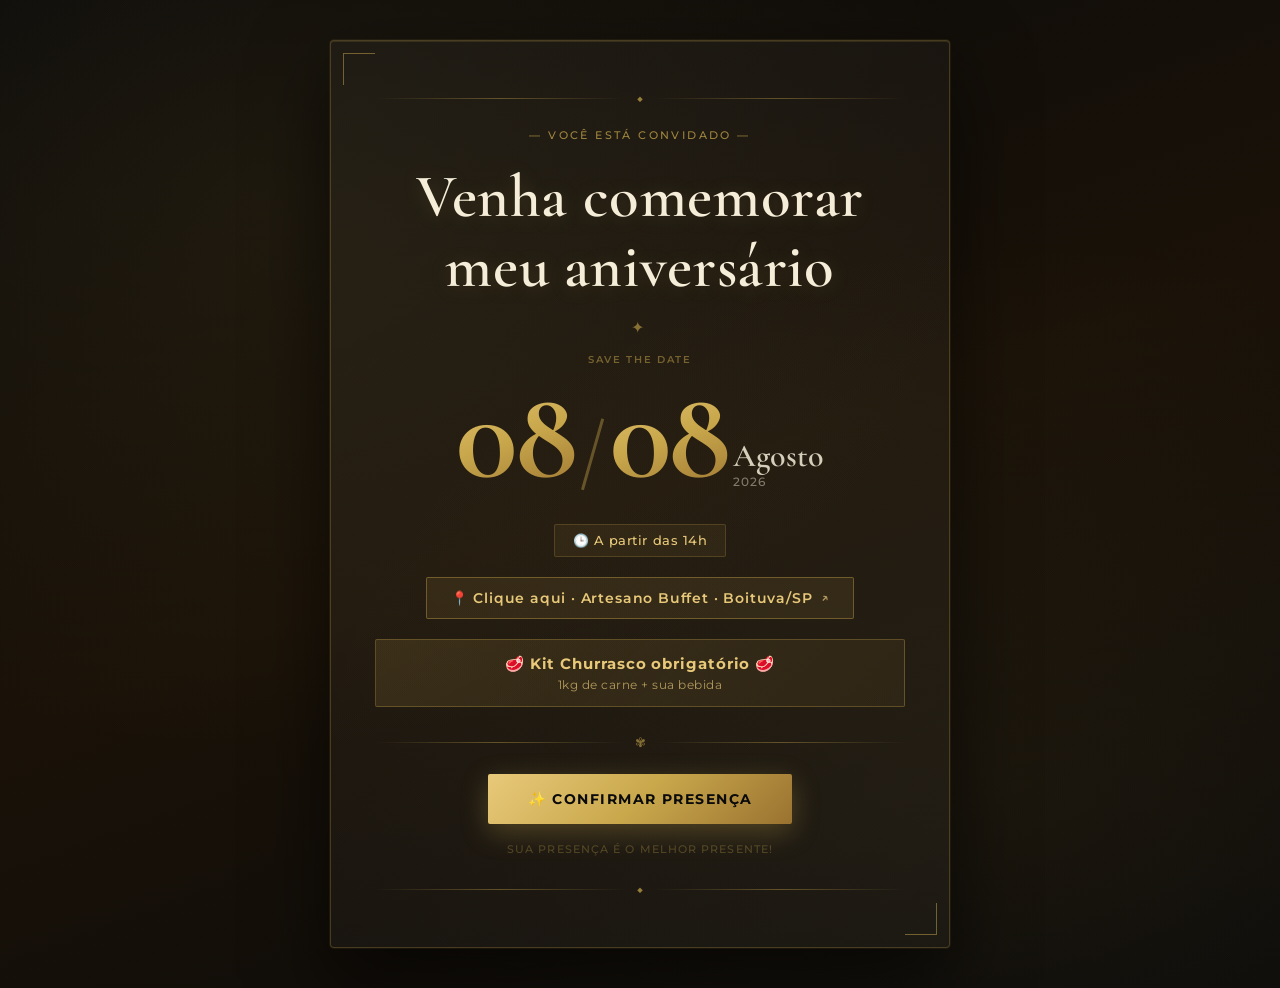
==== aniversario-2026/index.html @ 9cabdac1 "first commit" ====
<!DOCTYPE html>
<html lang="pt-BR">
<head>
  <meta charset="UTF-8" />
  <meta name="viewport" content="width=device-width, initial-scale=1.0" />
  <title>Aniversário · 08/08/2026</title>
  <link rel="stylesheet" href="css/style.css" />
  <link rel="preconnect" href="https://fonts.googleapis.com" />
  <link rel="preconnect" href="https://fonts.gstatic.com" crossorigin />
  <link href="https://fonts.googleapis.com/css2?family=Cormorant+Garamond:ital,wght@0,400;0,600;0,700;1,400;1,600;1,700&family=Montserrat:wght@300;400;500;600;700&display=swap" rel="stylesheet" />
</head>
<body class="page-index">

  <!-- ── Partículas decorativas ─────────────────────────────────── -->
  <div class="particulas" aria-hidden="true">
    <span></span><span></span><span></span><span></span>
    <span></span><span></span><span></span><span></span>
    <span></span><span></span><span></span><span></span>
  </div>

  <!-- ── Hero principal ────────────────────────────────────────── -->
  <main class="hero-index">
    <div class="hero-card">

      <!-- Ornamento topo -->
      <div class="ornamento-topo" aria-hidden="true">
        <span class="linha-ornamento"></span>
        <span class="diamante">◆</span>
        <span class="linha-ornamento"></span>
      </div>

      <!-- Eyebrow -->
      <p class="eyebrow">— Você está convidado —</p>

      <!-- Título principal -->
      <h1 class="titulo-convite">Venha comemorar<br/>meu aniversário</h1>

      <!-- Ornamento meio -->
      <div class="ornamento-meio" aria-hidden="true">✦</div>

      <!-- Data em destaque -->
      <div class="data-destaque">
        <span class="data-label">Save the date</span>
        <div class="data-numero-wrap">
          <span class="data-numero">08</span>
          <div class="data-separador">/</div>
          <span class="data-numero">08</span>
          <div class="data-mes-ano">
            <span>Agosto</span>
            <span class="data-ano">2026</span>
          </div>
        </div>
      </div>

      <!-- Infos -->
      <div class="infos-grade">
        <div class="info-pill">🕒 A partir das 14h</div>
      </div>

      <!-- Botão Maps -->
      <a href="https://www.google.com/maps/search/Artesano+Buffet+Boituva"
         target="_blank"
         class="btn-maps">
        📍 Clique aqui · Artesano Buffet · Boituva/SP
        <span class="seta-maps">↗</span>
      </a>

      <!-- Aviso kit churrasco -->
      <div class="aviso-churrasco">
        🥩 Kit Churrasco obrigatório 🥩
        <span class="aviso-detalhe">1kg de carne + sua bebida</span>
      </div>

      <!-- Ornamento divisor -->
      <div class="ornamento-divisor" aria-hidden="true">
        <span class="linha-ornamento"></span>
        <span class="flor">✾</span>
        <span class="linha-ornamento"></span>
      </div>

      <!-- CTA confirmação -->
      <a href="confirmacao.html" class="btn-cta">
        ✨ Confirmar Presença
      </a>

      <p class="rodape-card">Sua presença é o melhor presente!</p>

      <!-- Ornamento base -->
      <div class="ornamento-topo" style="margin-top:28px; margin-bottom:0;" aria-hidden="true">
        <span class="linha-ornamento"></span>
        <span class="diamante">◆</span>
        <span class="linha-ornamento"></span>
      </div>

    </div>
  </main>

</body>
</html>
---- aniversario-2026/css/style.css ----
/* ════════════════════════════════════════════════════════════════════
   ANIVERSÁRIO 2026 · style.css
   Design: Elegante · Dourado · Preto · Sofisticado
════════════════════════════════════════════════════════════════════ */

/* ── Reset ───────────────────────────────────────────────────────── */
*, *::before, *::after { box-sizing: border-box; }
html { scroll-behavior: smooth; }
body {
  margin: 0;
  font-family: 'Montserrat', 'Segoe UI', sans-serif;
  -webkit-font-smoothing: antialiased;
}

/* ── Tokens ──────────────────────────────────────────────────────── */
:root {
  --preto:    #0A0A0A;
  --grafite:  #141414;
  --ouro:     #C9A84C;
  --ouro-claro: #E8C97A;
  --ouro-escuro: #9A7230;
  --creme:    #F5EDD8;
  --branco:   #FFFFFF;
  --cinza:    rgba(255,255,255,0.08);
}

/* ════════════════════════════════════════════════════════════════════
   FUNDO E PARTÍCULAS
════════════════════════════════════════════════════════════════════ */

.page-index,
.page-confirmacao {
  min-height: 100vh;
  background:
    radial-gradient(ellipse at 20% 20%, rgba(201,168,76,0.08) 0%, transparent 50%),
    radial-gradient(ellipse at 80% 80%, rgba(201,168,76,0.06) 0%, transparent 50%),
    linear-gradient(160deg, #0A0A0A 0%, #1a1208 50%, #0A0A0A 100%);
  position: relative;
  overflow-x: hidden;
}

/* Partículas flutuantes */
.particulas {
  position: fixed;
  inset: 0;
  pointer-events: none;
  z-index: 0;
  overflow: hidden;
}

.particulas span {
  position: absolute;
  display: block;
  border-radius: 50%;
  background: radial-gradient(circle, rgba(201,168,76,0.6), transparent);
  animation: flutuar linear infinite;
  opacity: 0;
}

.particulas span:nth-child(1)  { width:4px; height:4px; left:10%; animation-duration:18s; animation-delay:0s;   }
.particulas span:nth-child(2)  { width:3px; height:3px; left:25%; animation-duration:22s; animation-delay:3s;   }
.particulas span:nth-child(3)  { width:5px; height:5px; left:40%; animation-duration:16s; animation-delay:1s;   }
.particulas span:nth-child(4)  { width:3px; height:3px; left:55%; animation-duration:20s; animation-delay:5s;   }
.particulas span:nth-child(5)  { width:4px; height:4px; left:70%; animation-duration:25s; animation-delay:2s;   }
.particulas span:nth-child(6)  { width:6px; height:6px; left:85%; animation-duration:19s; animation-delay:7s;   }
.particulas span:nth-child(7)  { width:3px; height:3px; left:15%; animation-duration:23s; animation-delay:4s;   }
.particulas span:nth-child(8)  { width:4px; height:4px; left:60%; animation-duration:17s; animation-delay:6s;   }
.particulas span:nth-child(9)  { width:5px; height:5px; left:32%; animation-duration:21s; animation-delay:9s;   }
.particulas span:nth-child(10) { width:3px; height:3px; left:78%; animation-duration:24s; animation-delay:1s;   }
.particulas span:nth-child(11) { width:4px; height:4px; left:48%; animation-duration:20s; animation-delay:11s;  }
.particulas span:nth-child(12) { width:6px; height:6px; left:92%; animation-duration:18s; animation-delay:8s;   }

@keyframes flutuar {
  0%   { bottom: -10px; opacity: 0; transform: translateX(0) rotate(0deg); }
  10%  { opacity: 0.7; }
  90%  { opacity: 0.4; }
  100% { bottom: 110vh; opacity: 0; transform: translateX(60px) rotate(360deg); }
}

/* ════════════════════════════════════════════════════════════════════
   INDEX — Hero
════════════════════════════════════════════════════════════════════ */

.hero-index {
  position: relative;
  z-index: 1;
  min-height: 100vh;
  display: flex;
  align-items: center;
  justify-content: center;
  padding: 40px 20px;
}

/* ── Card central ────────────────────────────────────────────────── */
.hero-card {
  max-width: 620px;
  width: 100%;
  background: rgba(255,255,255,0.03);
  border: 1px solid rgba(201,168,76,0.25);
  border-radius: 4px;
  padding: 52px 44px;
  text-align: center;
  color: var(--creme);
  box-shadow:
    0 0 0 1px rgba(201,168,76,0.08),
    0 32px 80px rgba(0,0,0,0.6),
    inset 0 1px 0 rgba(201,168,76,0.15);
  position: relative;
}

/* Cantos decorativos */
.hero-card::before,
.hero-card::after {
  content: '';
  position: absolute;
  width: 32px;
  height: 32px;
  border-color: var(--ouro);
  border-style: solid;
  opacity: 0.5;
}
.hero-card::before { top: 12px; left: 12px; border-width: 1px 0 0 1px; }
.hero-card::after  { bottom: 12px; right: 12px; border-width: 0 1px 1px 0; }

/* ── Ornamentos ──────────────────────────────────────────────────── */
.ornamento-topo {
  display: flex;
  align-items: center;
  justify-content: center;
  gap: 12px;
  margin-bottom: 24px;
}
.linha-ornamento {
  display: block;
  flex: 1;
  height: 1px;
  background: linear-gradient(90deg, transparent, rgba(201,168,76,0.4), transparent);
}
.diamante {
  color: var(--ouro);
  font-size: 0.6rem;
  opacity: 0.7;
}
.ornamento-meio {
  color: var(--ouro);
  font-size: 1rem;
  opacity: 0.6;
  margin: 16px 0;
  letter-spacing: 0.3em;
}
.ornamento-divisor {
  display: flex;
  align-items: center;
  gap: 12px;
  margin: 28px 0 24px;
}
.flor {
  color: var(--ouro);
  font-size: 0.8rem;
  opacity: 0.6;
}

/* ── Textos ──────────────────────────────────────────────────────── */
.eyebrow {
  font-family: 'Montserrat', sans-serif;
  font-size: 0.68rem;
  font-weight: 500;
  letter-spacing: 0.22em;
  text-transform: uppercase;
  color: var(--ouro);
  opacity: 0.75;
  margin: 0 0 20px;
}

.titulo-convite {
  font-family: 'Cormorant Garamond', Georgia, serif;
  font-weight: 600;
  font-size: clamp(2.2rem, 7vw, 3.8rem);
  line-height: 1.15;
  margin: 0;
  color: var(--creme);
  text-shadow: 0 2px 20px rgba(201,168,76,0.2);
  letter-spacing: 0.01em;
}

/* ── Data em destaque ────────────────────────────────────────────── */
.data-destaque { margin: 8px 0 24px; }

.data-label {
  display: block;
  font-size: 0.65rem;
  font-weight: 600;
  letter-spacing: 0.16em;
  text-transform: uppercase;
  color: var(--ouro);
  opacity: 0.5;
  margin-bottom: 6px;
}

.data-numero-wrap {
  display: flex;
  align-items: flex-end;
  justify-content: center;
  gap: 4px;
}

.data-numero {
  font-family: 'Cormorant Garamond', serif;
  font-weight: 700;
  font-size: clamp(4.5rem, 16vw, 8rem);
  line-height: 1;
  letter-spacing: -0.02em;
  background: linear-gradient(160deg, #E8C97A 0%, #C9A84C 50%, #9A7230 100%);
  -webkit-background-clip: text;
  -webkit-text-fill-color: transparent;
  background-clip: text;
}

.data-separador {
  font-family: 'Cormorant Garamond', serif;
  font-size: clamp(3rem, 10vw, 5rem);
  font-weight: 300;
  color: var(--ouro);
  opacity: 0.4;
  padding-bottom: 8px;
  line-height: 1;
}

.data-mes-ano {
  display: flex;
  flex-direction: column;
  align-items: flex-start;
  padding-bottom: 10px;
  gap: 0;
}
.data-mes-ano span {
  font-family: 'Cormorant Garamond', serif;
  font-size: clamp(1.2rem, 3.5vw, 2rem);
  font-weight: 600;
  color: var(--creme);
  opacity: 0.85;
  line-height: 1.2;
}
.data-ano {
  font-family: 'Montserrat', sans-serif !important;
  font-size: 0.75rem !important;
  font-weight: 500 !important;
  opacity: 0.45 !important;
  letter-spacing: 0.1em;
}

/* ── Info pills ──────────────────────────────────────────────────── */
.infos-grade {
  display: flex;
  flex-wrap: wrap;
  gap: 10px;
  justify-content: center;
  margin-bottom: 16px;
}
.info-pill {
  background: rgba(201,168,76,0.08);
  border: 1px solid rgba(201,168,76,0.22);
  border-radius: 2px;
  padding: 8px 18px;
  font-size: 0.8rem;
  font-weight: 500;
  color: var(--ouro-claro);
  letter-spacing: 0.04em;
}

/* ── Botão Maps ──────────────────────────────────────────────────── */
.btn-maps {
  display: inline-flex;
  align-items: center;
  gap: 8px;
  margin-top: 4px;
  margin-bottom: 20px;
  background: rgba(201,168,76,0.1);
  border: 1px solid rgba(201,168,76,0.4);
  color: var(--ouro-claro);
  text-decoration: none;
  font-family: 'Montserrat', sans-serif;
  font-weight: 600;
  font-size: 0.85rem;
  letter-spacing: 0.06em;
  padding: 12px 24px;
  border-radius: 2px;
  transition: background 0.2s, border-color 0.2s, transform 0.2s;
}
.btn-maps:hover {
  background: rgba(201,168,76,0.18);
  border-color: rgba(201,168,76,0.7);
  transform: translateY(-2px);
}
.seta-maps {
  font-size: 0.8rem;
  opacity: 0.7;
}

/* ── Aviso kit churrasco ─────────────────────────────────────────── */
.aviso-churrasco {
  display: flex;
  flex-direction: column;
  align-items: center;
  gap: 4px;
  background: linear-gradient(135deg, rgba(201,168,76,0.15), rgba(154,114,48,0.1));
  border: 1px solid rgba(201,168,76,0.3);
  border-radius: 2px;
  padding: 14px 24px;
  font-family: 'Montserrat', sans-serif;
  font-weight: 700;
  font-size: 0.95rem;
  letter-spacing: 0.06em;
  color: var(--ouro-claro);
  animation: brilho 3s ease-in-out infinite;
}
.aviso-detalhe {
  font-size: 0.75rem;
  font-weight: 400;
  opacity: 0.7;
  letter-spacing: 0.04em;
}
@keyframes brilho {
  0%, 100% { box-shadow: 0 0 0 rgba(201,168,76,0); }
  50%       { box-shadow: 0 0 20px rgba(201,168,76,0.2); }
}

/* ── Botão CTA ───────────────────────────────────────────────────── */
.btn-cta {
  display: inline-block;
  background: linear-gradient(135deg, #E8C97A 0%, #C9A84C 50%, #9A7230 100%);
  color: var(--preto);
  text-decoration: none;
  font-family: 'Montserrat', sans-serif;
  font-weight: 700;
  font-size: 0.9rem;
  letter-spacing: 0.1em;
  text-transform: uppercase;
  padding: 16px 40px;
  border: none;
  border-radius: 2px;
  cursor: pointer;
  box-shadow: 0 8px 28px rgba(201,168,76,0.3);
  transition: transform 0.2s, box-shadow 0.2s, opacity 0.2s;
}
.btn-cta:hover {
  transform: translateY(-3px);
  box-shadow: 0 14px 36px rgba(201,168,76,0.45);
  opacity: 0.92;
}

.rodape-card {
  font-size: 0.68rem;
  font-weight: 500;
  letter-spacing: 0.1em;
  text-transform: uppercase;
  color: var(--ouro);
  opacity: 0.3;
  margin: 18px 0 0;
}

/* ════════════════════════════════════════════════════════════════════
   CONFIRMAÇÃO — Página
════════════════════════════════════════════════════════════════════ */

.conf-header {
  position: relative;
  z-index: 1;
  text-align: center;
  padding: 48px 20px 32px;
  color: var(--creme);
}

.btn-voltar {
  display: inline-block;
  color: rgba(201,168,76,0.55);
  text-decoration: none;
  font-size: 0.78rem;
  font-weight: 500;
  letter-spacing: 0.06em;
  margin-bottom: 16px;
  transition: color 0.2s;
}
.btn-voltar:hover { color: var(--ouro); }

.conf-titulo {
  font-family: 'Cormorant Garamond', serif;
  font-weight: 600;
  font-size: clamp(2rem, 6vw, 3rem);
  margin: 8px 0 0;
  color: var(--creme);
}

.conf-subtitulo {
  font-size: 0.85rem;
  color: var(--ouro);
  opacity: 0.6;
  margin: 8px 0 0;
  letter-spacing: 0.04em;
}

/* Badge admin */
.admin-badge {
  display: inline-block;
  margin-top: 14px;
  background: rgba(220,50,50,0.15);
  border: 1px solid rgba(220,50,50,0.35);
  color: #ff9999;
  font-size: 0.72rem;
  font-weight: 700;
  letter-spacing: 0.08em;
  padding: 5px 16px;
  border-radius: 2px;
}

/* ── Corpo ───────────────────────────────────────────────────────── */
.conf-corpo {
  position: relative;
  z-index: 1;
  max-width: 540px;
  margin: 0 auto;
  padding: 0 16px 40px;
}

/* ── Card do formulário ──────────────────────────────────────────── */
.conf-card {
  background: rgba(255,255,255,0.03);
  border: 1px solid rgba(201,168,76,0.22);
  border-radius: 4px;
  padding: 36px 32px;
  box-shadow:
    0 0 0 1px rgba(201,168,76,0.06),
    0 24px 60px rgba(0,0,0,0.5);
  position: relative;
}
.conf-card::before,
.conf-card::after {
  content: '';
  position: absolute;
  width: 24px;
  height: 24px;
  border-color: var(--ouro);
  border-style: solid;
  opacity: 0.4;
}
.conf-card::before { top: 10px; left: 10px; border-width: 1px 0 0 1px; }
.conf-card::after  { bottom: 10px; right: 10px; border-width: 0 1px 1px 0; }

/* ── Campos ──────────────────────────────────────────────────────── */
.campos-wrap { display: flex; flex-direction: column; gap: 16px; }

.campo-grupo { display: flex; flex-direction: column; gap: 6px; }

.campo-label {
  font-size: 0.68rem;
  font-weight: 700;
  letter-spacing: 0.14em;
  text-transform: uppercase;
  color: var(--ouro);
  opacity: 0.8;
}
.obrigatorio { color: #E8C97A; }
.opcional    { color: rgba(201,168,76,0.4); font-weight: 400; text-transform: none; letter-spacing: 0; font-size: 0.75rem; }

.campo-input {
  border: 1px solid rgba(201,168,76,0.2);
  border-radius: 2px;
  padding: 11px 16px;
  font-family: 'Montserrat', sans-serif;
  font-size: 0.875rem;
  color: var(--creme);
  background: rgba(255,255,255,0.04);
  outline: none;
  transition: border-color 0.2s, background 0.2s;
}
.campo-input::placeholder { color: rgba(245,237,216,0.25); }
.campo-input:focus {
  border-color: rgba(201,168,76,0.6);
  background: rgba(201,168,76,0.05);
}

.form-erro {
  font-size: 0.78rem;
  color: #ff8888;
  margin: 4px 0 0;
}

/* ── Card de sucesso ─────────────────────────────────────────────── */
.sucesso-card {
  background: rgba(255,255,255,0.03);
  border: 1px solid rgba(201,168,76,0.25);
  border-radius: 4px;
  padding: 52px 32px;
  text-align: center;
  color: var(--creme);
  box-shadow: 0 24px 60px rgba(0,0,0,0.5);
}
.sucesso-icone  { font-size: 3.5rem; margin-bottom: 16px; }
.sucesso-titulo {
  font-family: 'Cormorant Garamond', serif;
  font-weight: 600;
  font-size: 2rem;
  color: var(--ouro-claro);
  margin: 0 0 12px;
}
.sucesso-msg {
  font-size: 0.9rem;
  line-height: 1.7;
  color: rgba(245,237,216,0.7);
  margin: 0;
}
.btn-voltar-home {
  display: inline-block;
  margin-top: 8px;
  color: var(--ouro);
  text-decoration: none;
  font-size: 0.8rem;
  font-weight: 600;
  letter-spacing: 0.06em;
  opacity: 0.7;
  transition: opacity 0.2s;
}
.btn-voltar-home:hover { opacity: 1; }

/* ── Lista admin ─────────────────────────────────────────────────── */
.lista-admin {
  margin-top: 32px;
  background: rgba(255,255,255,0.02);
  border: 1px solid rgba(220,50,50,0.2);
  border-radius: 4px;
  padding: 24px;
}
.lista-admin-titulo {
  font-family: 'Cormorant Garamond', serif;
  font-size: 1.4rem;
  color: var(--ouro-claro);
  margin: 0 0 16px;
  text-align: center;
}

/* Card de confirmado (admin) */
.conf-item {
  background: rgba(255,255,255,0.03);
  border: 1px solid rgba(201,168,76,0.15);
  border-radius: 4px;
  padding: 14px 16px;
  margin-bottom: 10px;
  color: var(--creme);
}
.conf-item-nome {
  font-weight: 700;
  font-size: 0.9rem;
  color: var(--ouro-claro);
  margin-bottom: 4px;
}
.conf-item-acomp {
  font-size: 0.78rem;
  color: rgba(245,237,216,0.5);
  line-height: 1.6;
}
.conf-item-acoes {
  margin-top: 8px;
  display: flex;
  justify-content: flex-end;
}
.btn-deletar {
  background: transparent;
  border: 1px solid rgba(220,50,50,0.4);
  color: #ff8888;
  font-size: 0.72rem;
  font-weight: 700;
  padding: 4px 12px;
  border-radius: 2px;
  cursor: pointer;
  transition: background 0.15s;
}
.btn-deletar:hover { background: rgba(220,50,50,0.2); }

/* ── Rodapé ──────────────────────────────────────────────────────── */
.conf-footer {
  position: relative;
  z-index: 1;
  text-align: center;
  padding: 20px;
  font-size: 0.68rem;
  font-weight: 500;
  letter-spacing: 0.1em;
  text-transform: uppercase;
  color: var(--ouro);
  opacity: 0.3;
  border-top: 1px solid rgba(201,168,76,0.1);
}

/* ── Utilitário ──────────────────────────────────────────────────── */
.hidden { display: none !important; }

/* ── Responsivo ──────────────────────────────────────────────────── */
@media (max-width: 480px) {
  .hero-card   { padding: 36px 22px; }
  .conf-card   { padding: 28px 18px; }
  .data-numero { font-size: 4rem; }
  .btn-cta     { padding: 14px 28px; font-size: 0.82rem; }
}
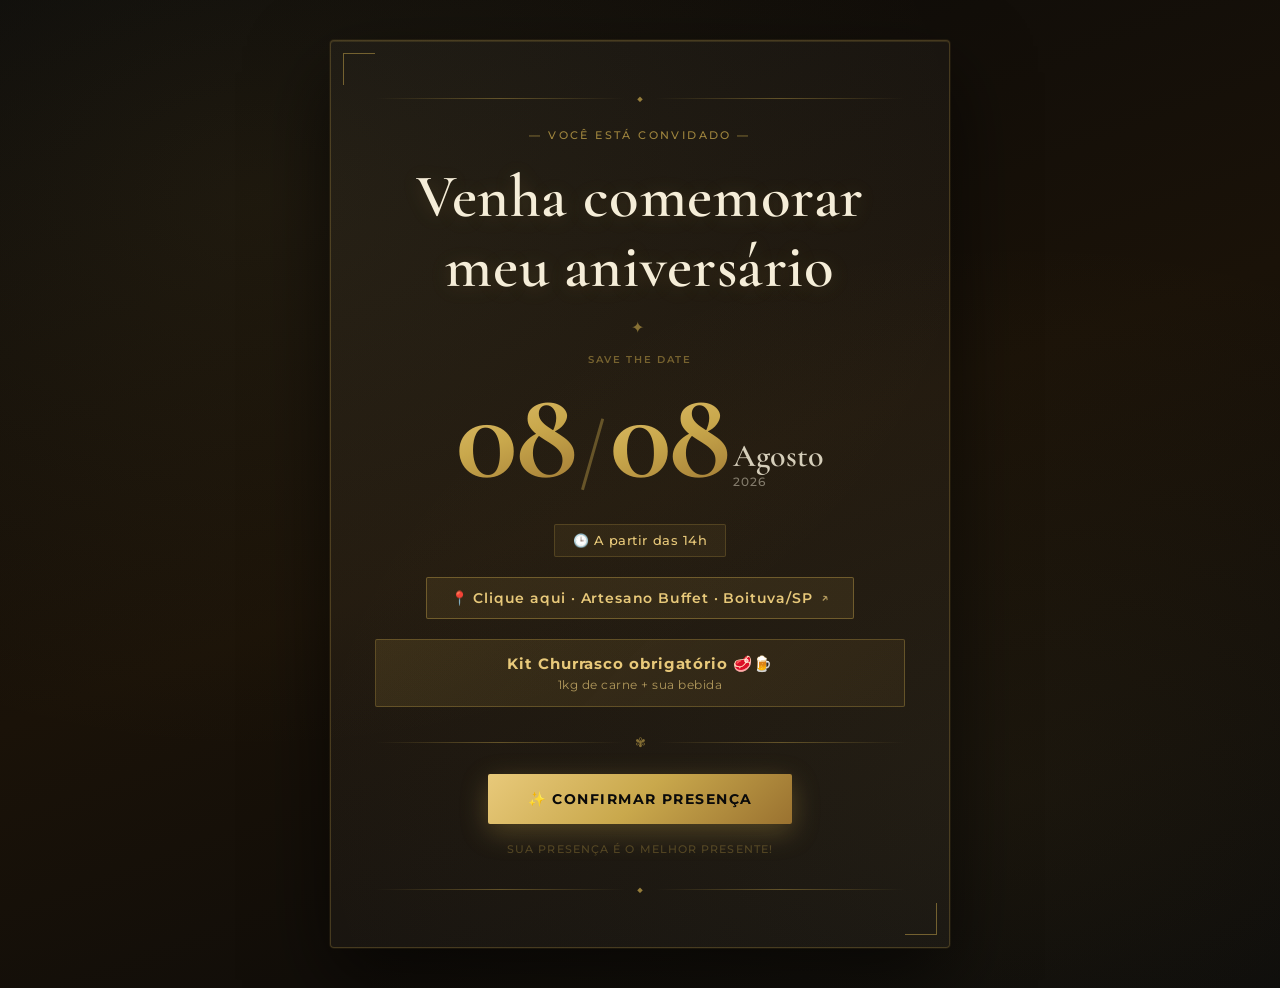
==== commit 6368eb2c: "Ajuste frase" ====
--- a/aniversario-2026/index.html
+++ b/aniversario-2026/index.html
@@ -67,7 +67,8 @@
 
       <!-- Aviso kit churrasco -->
       <div class="aviso-churrasco">
-        🥩 Kit Churrasco obrigatório 🥩
+        Kit Churrasco obrigatório 
+                  🥩🍺
         <span class="aviso-detalhe">1kg de carne + sua bebida</span>
       </div>
 
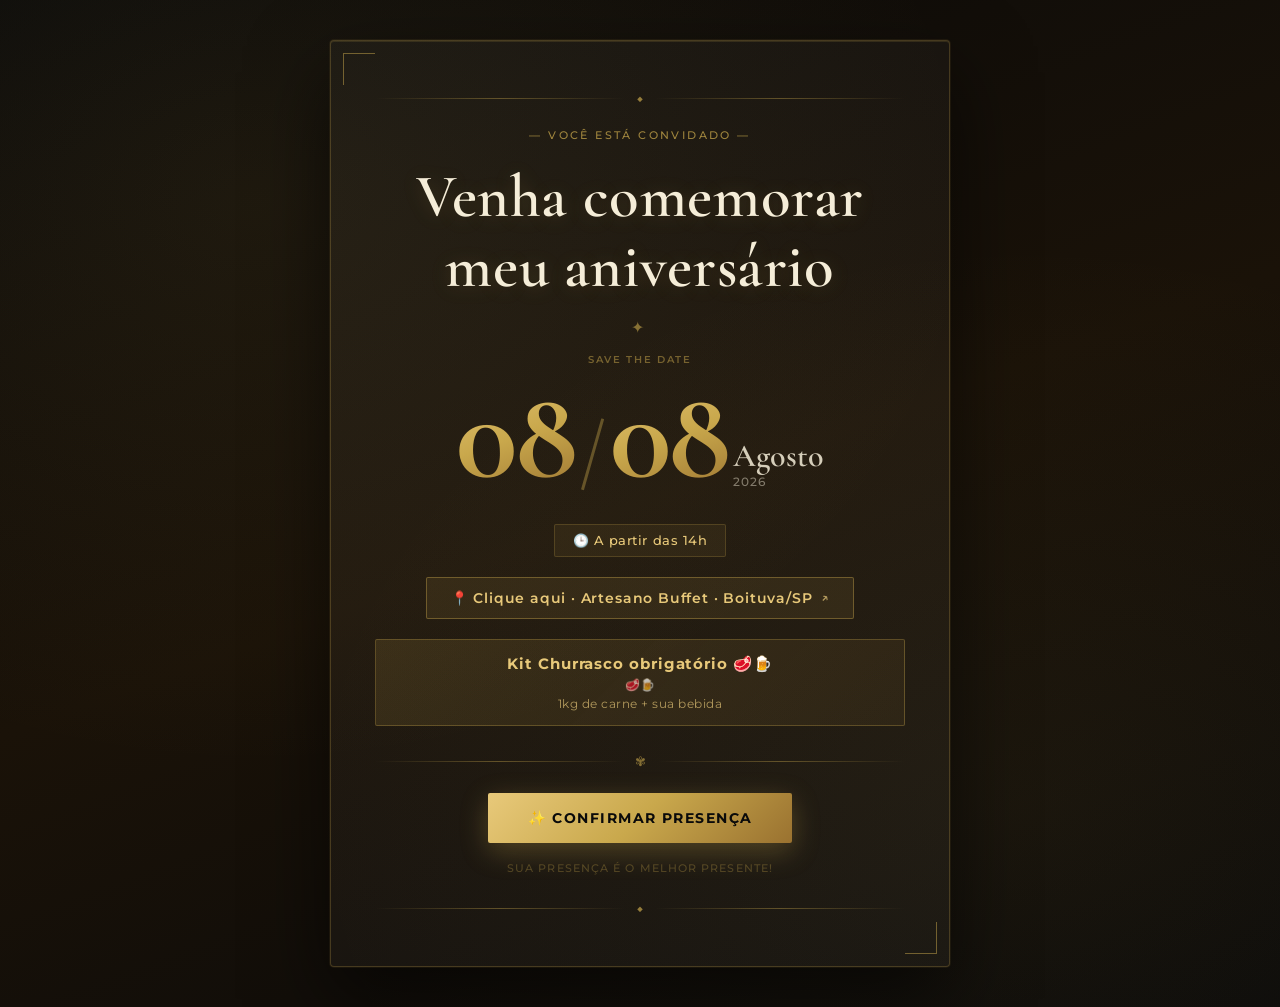
==== commit e0299283: "Ajuste" ====
--- a/aniversario-2026/index.html
+++ b/aniversario-2026/index.html
@@ -69,6 +69,7 @@
       <div class="aviso-churrasco">
         Kit Churrasco obrigatório 
                   🥩🍺
+        <span class="aviso-detalhe">🥩🍺</span>
         <span class="aviso-detalhe">1kg de carne + sua bebida</span>
       </div>
 
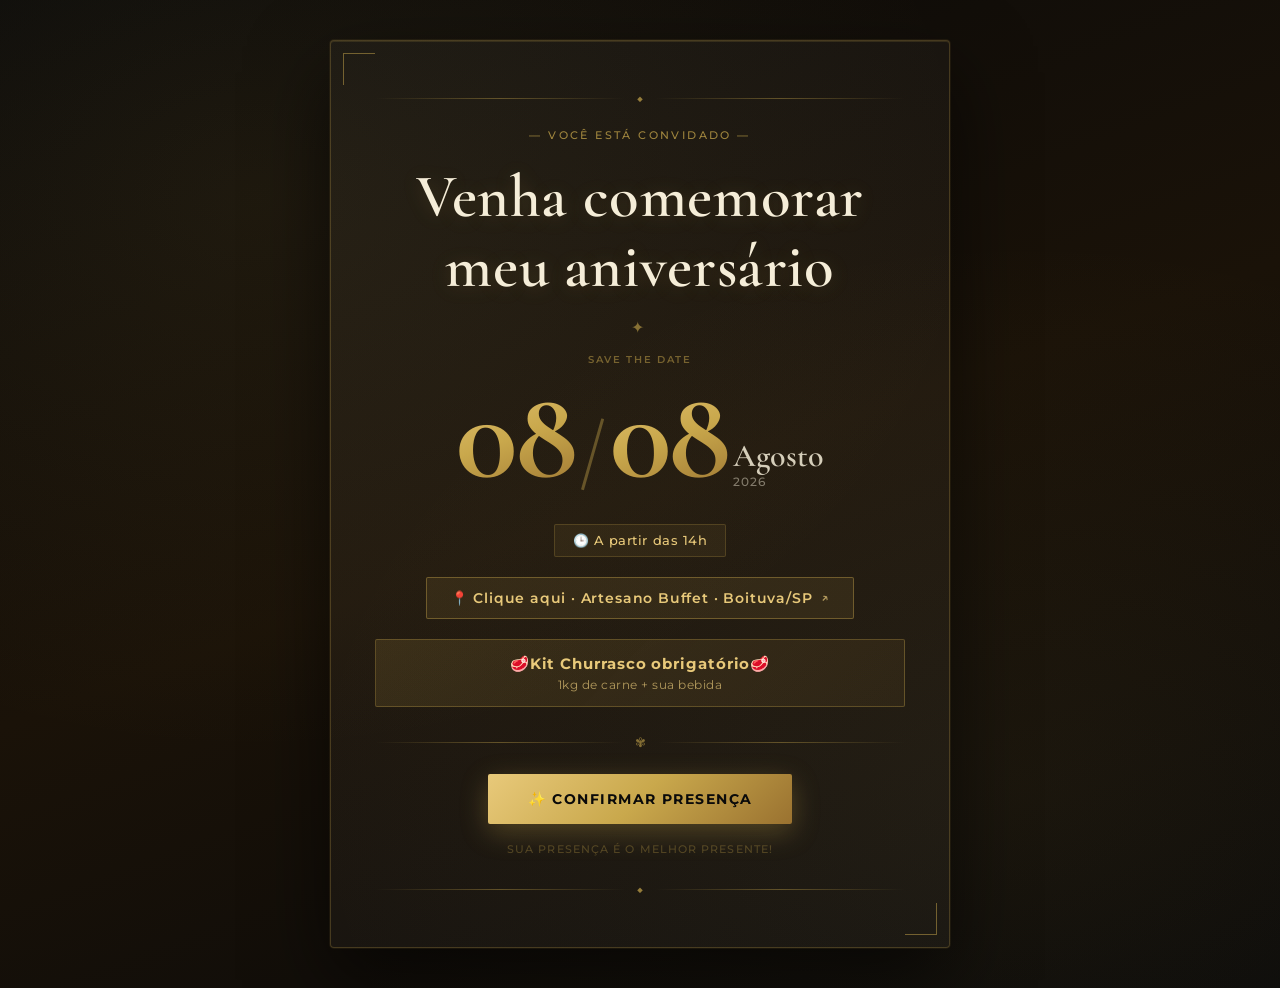
==== commit 4b2e6c91: "Ajuste final" ====
--- a/aniversario-2026/index.html
+++ b/aniversario-2026/index.html
@@ -67,9 +67,7 @@
 
       <!-- Aviso kit churrasco -->
       <div class="aviso-churrasco">
-        Kit Churrasco obrigatório 
-                  🥩🍺
-        <span class="aviso-detalhe">🥩🍺</span>
+        🥩Kit Churrasco obrigatório🥩 
         <span class="aviso-detalhe">1kg de carne + sua bebida</span>
       </div>
 
